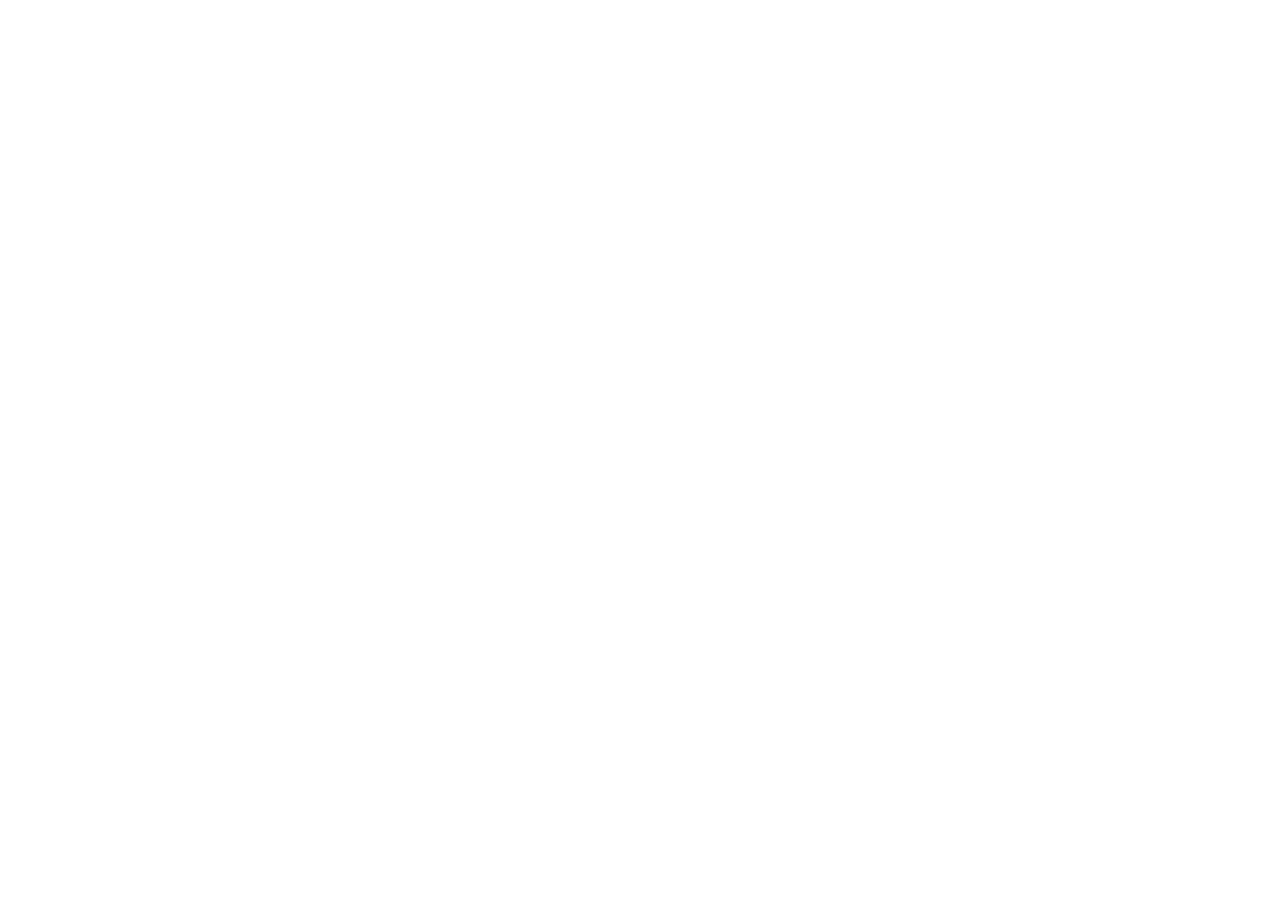
==== animations.html @ 208c0df3 "First commit CSS Handson 5." ====
<!DOCTYPE html>
<html lang="en">
<head>
    <meta charset="UTF-8">
    <meta http-equiv="X-UA-Compatible" content="IE=edge">
    <meta name="viewport" content="width=device-width, initial-scale=1.0">
    <title>Document</title>
</head>
<body>
    
</body>
</html>
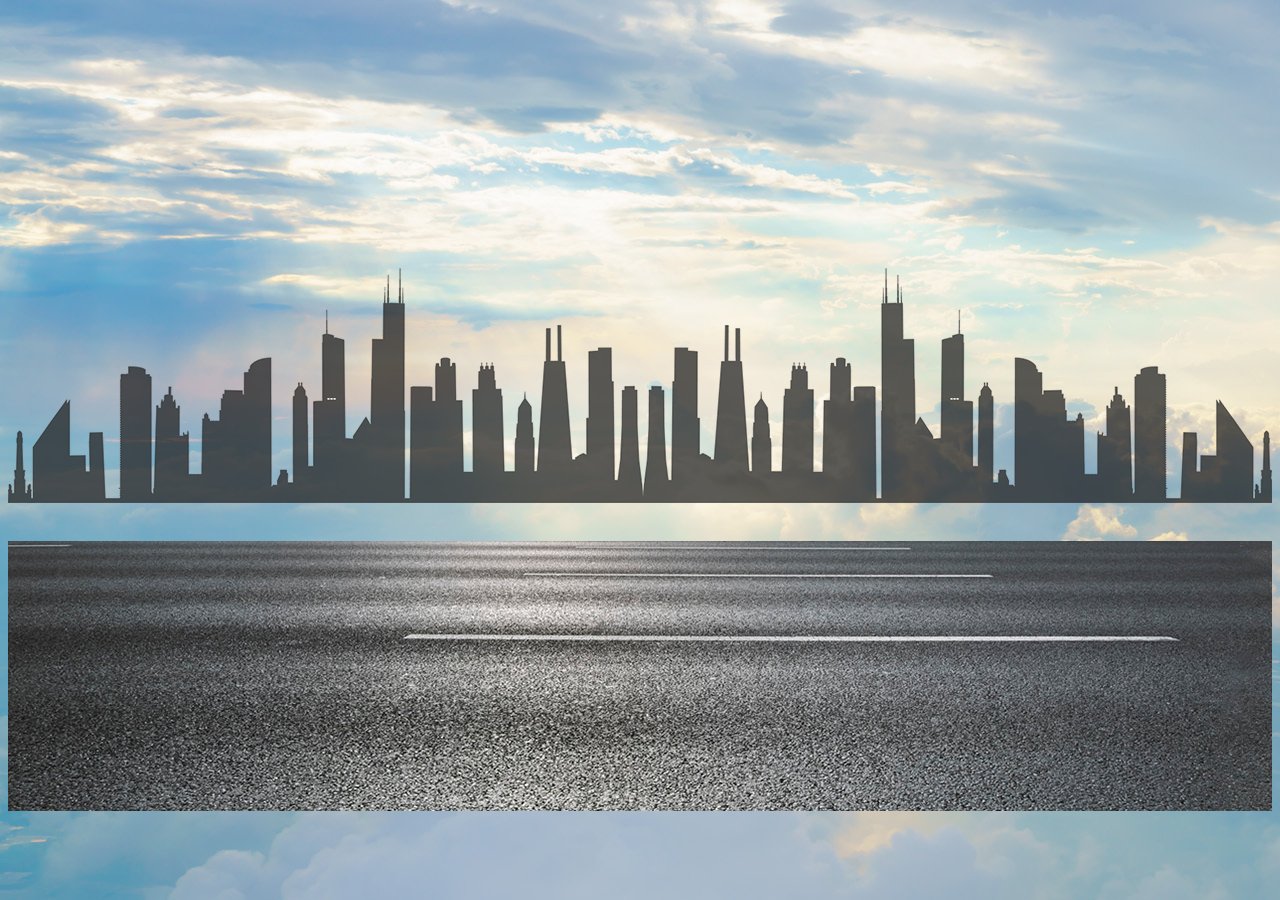
==== commit 32521ab1: "Second Page ompleted" ====
--- a/animations.html
+++ b/animations.html
@@ -4,9 +4,19 @@
     <meta charset="UTF-8">
     <meta http-equiv="X-UA-Compatible" content="IE=edge">
     <meta name="viewport" content="width=device-width, initial-scale=1.0">
+    <link rel="stylesheet" href="styles.css">
     <title>Document</title>
 </head>
-<body>
+<body id="third-body">
+    
+    <div  id="thirdPage-building-div">
+                
+    </div>
+    <div id="thirdPage-road-div">
+
+    </div>
+    
+
     
 </body>
 </html>--- a/styles.css
+++ b/styles.css
@@ -0,0 +1,386 @@
+body{
+    background-color: yellow;
+}
+
+/*  First Page CSS  */
+
+#first-page{
+   width: 100%;
+    margin: auto;
+}
+
+#first-page-table{
+    margin: 10px 30px;
+}
+
+.row-all{
+    margin: 10px 30px;
+    padding: 30px;
+}
+/* Row Wise Margin */
+
+.row-margin{
+    padding-top: 20px;
+    padding-bottom: 0px;
+}
+
+/* First Row */
+#rowone-cardone  {
+    height: 65px;
+    width:65px;
+    background-color: blueviolet;
+}
+
+#rowone-cardtwo  {
+    height: 65px;
+    width:65px;
+    background-color: blueviolet;
+}
+
+#rowone-cardthird  {
+    height: 65px;
+    width:65px;
+    background-color: blueviolet;
+}
+
+/* Second Row  */
+
+#rowtwo-cardone  {
+    height: 65px;
+    width:65px;
+    background-color: grey;
+}
+
+#rowtwo-cardtwo  {
+    height: 65px;
+    width:65px;
+    background-color: grey;
+}
+
+#rowtwo-cardthird  {
+    height: 65px;
+    width:65px;
+    background-color: grey;
+}
+
+/* Third row started */
+#rowthree-cardone  {
+    height: 65px;
+    width:65px;
+    background-color: blueviolet;
+}
+
+#rowthree-cardtwo  {
+    height: 65px;
+    width:65px;
+    background-color: blueviolet;
+}
+
+#rowthree-cardthird  {
+    height: 65px;
+    width:65px;
+    background-color: blueviolet;
+}
+
+/* Fourth Row */
+
+
+#rowfour-cardone  {
+    height: 53px;
+    width:53px;
+    background-color: blueviolet;
+    border: 6px solid blueviolet;;
+}
+
+#rowfour-cardtwo  {
+    height: 53px;
+    width:53px;
+    background-color: rgb(138, 60, 60);
+    border: 6px solid rgb(138, 60, 60); ;
+}
+
+#rowfour-cardthird  {
+    height: 53px;
+    width:53px;
+    background-color: rgb(72, 126, 72);
+    border: 6px solid  rgb(72, 126, 72);;
+}
+
+/* Animation for first Page  First Row */
+
+#rowone-cardone , #rowone-cardtwo, #rowone-cardthird{
+    
+    animation-name: rowone_Pageone;
+    animation-duration: 7s;
+    animation-iteration-count: infinite;
+}
+
+@keyframes rowone_Pageone{
+ 0%{
+    transform: skewX(20deg);
+ }
+ 50%{
+    transform: skewX(-20deg);
+ }
+100%{
+    transform: skewX(20deg);
+}
+}
+
+/* Animation for first Page  Second Row */
+
+#rowtwo-cardone, #rowtwo-cardtwo , #rowtwo-cardthird{
+    animation-name: rowtwo_Pageone;
+    animation-duration: 7s;
+    animation-iteration-count: infinite;
+
+}
+
+@keyframes rowtwo_Pageone{
+    0%{
+       transform: skewY(20deg);
+    }
+    50%{
+       transform: skewY(-20deg);
+    }
+   100%{
+       transform: skewY(20deg);
+   }
+   }
+
+
+/* Animation for first Page  Third  Row */
+
+
+/* 
+
+@keyframes rowthree_Pageone{
+    0%{
+        transform: none;
+    }
+
+    12.5%{
+       transform: rotate(45deg);
+    }
+
+    25%{
+        transform: rotate(90deg);
+     }
+
+     37.5%{
+        transform: rotate(135deg);
+     }
+
+     50%{
+        transform: rotate(180deg);
+     }
+
+     62.5%{
+        transform: rotate(225deg);
+     }
+
+     75%{
+        transform: rotate(270deg);
+     }
+
+     87.5%{
+        transform: rotate(315deg);
+     }
+
+     100%{
+        transform: rotate(360deg);
+     }
+
+
+
+     
+
+   } */
+
+
+   #rowthree-cardone,#rowthree-cardtwo,#rowthree-cardthird{
+    animation-name: rowthree-Pageone;
+    animation-duration: 4s;
+    animation-iteration-count: infinite;
+   }
+
+   @keyframes rowthree-Pageone{
+     from {transform:rotate(0deg)}
+     to{transform: rotate(360deg);}
+     
+   }
+
+
+   /* first Page  fourth row animation first card  */
+
+   #rowfour-cardone{
+    animation-name: rowfour_pageone-cardone;
+    animation-duration: 4s;
+   
+    animation-iteration-count: infinite;
+   }
+
+   @keyframes rowfour_pageone-cardone{
+    from {transform: scaleY(.25);}
+  to {transform: scaleY(1)}
+   }
+
+
+ /* first Page  fourth row animation second Card   */
+   #rowfour-cardtwo{
+    animation-name: rowfour_pageone-cardtwo;
+    animation-duration: 4s;
+   
+    animation-iteration-count: infinite;
+   }
+
+   @keyframes rowfour_pageone-cardtwo{
+    from {transform: scaleX(.25);}
+  to {transform: scaleX(1)}
+   }
+
+    /* first Page  fourth row animation third Card   */
+
+    #rowfour-cardthird{
+        animation-name: rowfour_pageone-cardthird;
+        animation-duration: 4s;
+       
+        animation-iteration-count: infinite;
+       }
+    
+       @keyframes rowfour_pageone-cardthird{
+        from {transform: rotate(0deg);}
+      to {transform: rotate(-90deg)}
+       }
+    
+
+/* Second Page Cards Tranfomation  */
+
+.seondPage_td{
+    height: 150px;
+    width: 150px;
+    background-color: rgb(95, 224, 56);
+    
+}
+
+table.secondPageTable {
+    border-collapse: separate;
+    border-spacing: 20px 10px; 
+    margin-left: 40vw;
+
+  }
+
+
+
+#secondPage-FirstCard, #divA{
+    transition: width 2s;
+}
+#secondPage-FirstCard:hover, #divA:hover{
+    width: 30vw ;
+    transition-timing-function: linear;
+    transition-delay: 0.2s;
+}
+
+
+#secondPage-SecondCard, #divB{
+    transition: width 2s , height 3s;
+}
+
+#secondPage-SecondCard:hover, #divB:hover{
+    width: 28vw ;
+    height: 55vh;
+    transition-delay: 0.4s;
+    transition-timing-function: ease;
+
+}
+
+#secondPage-ThirdCard{
+    transition: width 2s;
+}
+
+
+#secondPage-ThirdCard:hover{
+    width: 30vw ;
+    transition-delay: 0.2s;
+    transition-timing-function: ease;
+}
+
+#secondPage-FourthCard{
+    transition: width 2s;
+}
+
+#secondPage-FourthCard:hover{
+    width: 30vw ;
+    transition-delay: 0.2s;
+    transition-timing-function: ease-out;
+}
+
+#secondPage-FifthCard{
+    transition: width 2s;
+}
+
+#secondPage-FifthCard:hover{
+    width: 30vw ;
+    transition-delay: 0.2s;
+    transition-timing-function: ease-in-out;
+}
+
+#secondPage-SixthCard{
+    transition: width 2s;
+}
+
+#secondPage-SixthCard:hover{
+    width: 30vw ;
+    transition-delay: 0.2s;
+    transition-timing-function: ease-out;
+}
+
+#secondPage-SeventhCard{
+    transition: width 2s;
+}
+
+#secondPage-SeventhCard:hover{
+    width: 30vw ;
+    transition-delay: 0.2s;
+    transition-timing-function: ease-in-out;
+}
+
+.headingOne{
+    margin-left: 45vw;
+}
+
+.secondPage-th{
+    vertical-align: super;
+}
+
+#tempdiv{
+    height: 200px;
+    width: 200px;
+    background-color: aqua;
+}
+
+
+/* Third Page animations  */
+#third-body{
+    background: url(assets/sky.jpg);
+    z-index: 1;
+}
+
+ #thirdPage-building-div{
+    background: url(assets/city.png);
+    background-repeat: repeat-x;    
+    width: 100%;       
+    margin-top: 20%;   
+    height: 40vh;    
+    z-index: 2;
+  
+} 
+
+#thirdPage-road-div{
+    background: url(assets/road.jpg);
+    position: relative;
+    bottom: 2%;
+    width: 100%;
+    height: 30vh;
+    margin-top: -8vh;
+}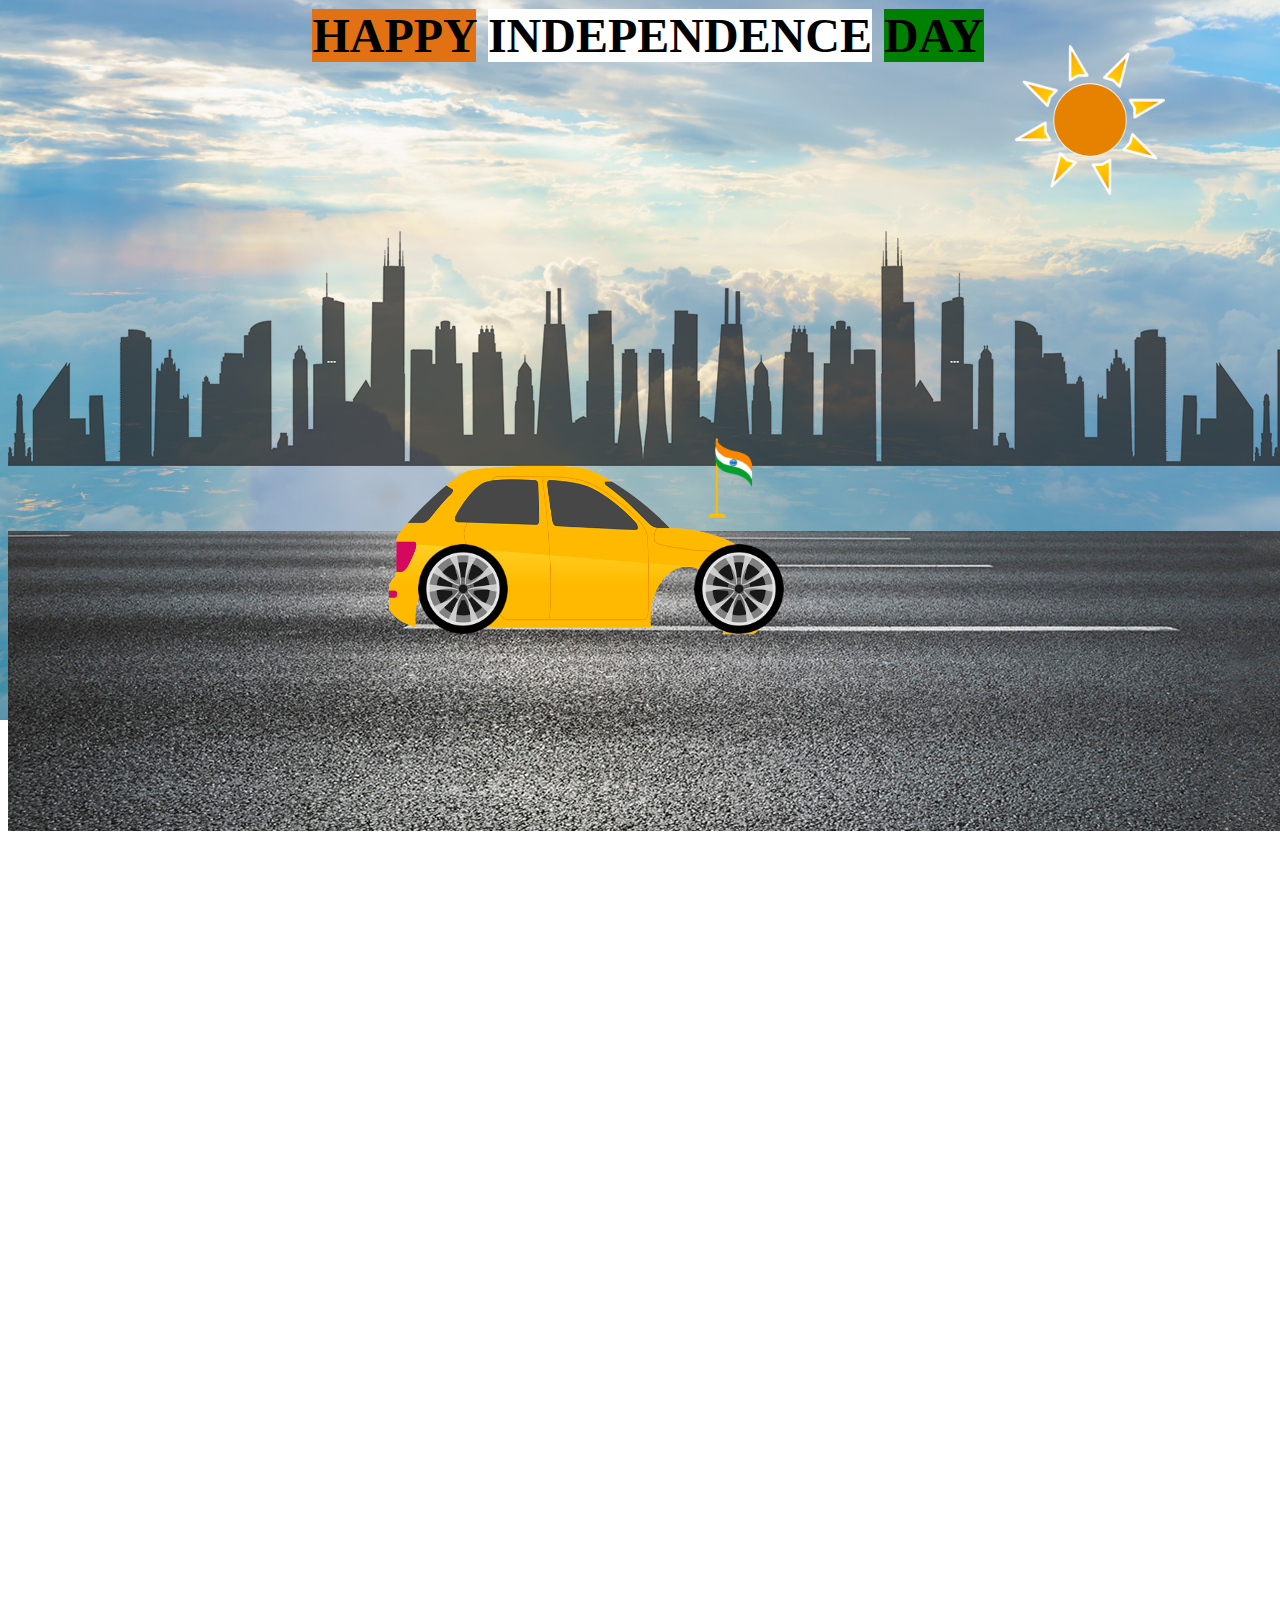
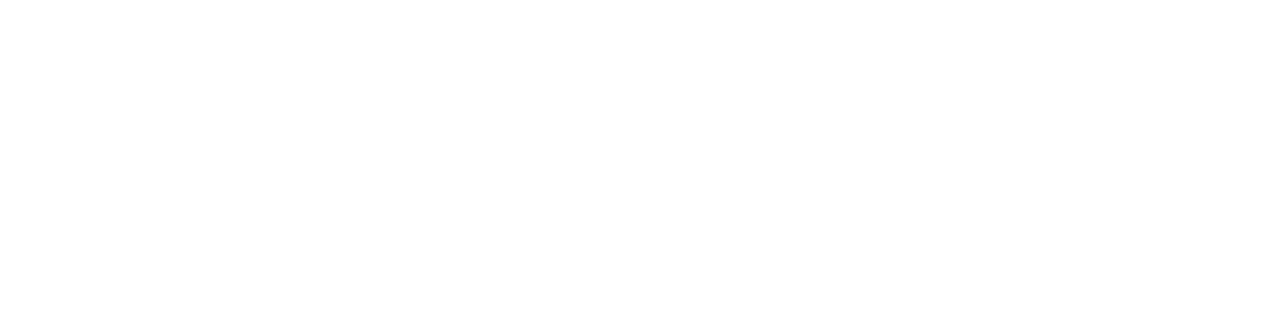
==== commit cb25abaa: "animation done CSS handson 5" ====
--- a/animations.html
+++ b/animations.html
@@ -7,13 +7,32 @@
     <link rel="stylesheet" href="styles.css">
     <title>Document</title>
 </head>
-<body id="third-body">
+<body style="background-color: white;" id="third-body">    
+    <div >
+        <h1 style="text-align: center;margin: 0; padding: 0;font-size: 3em;"><span style="background-color: rgb(226, 113, 20);">HAPPY</span>  <span style="background-color: white;">INDEPENDENCE</span>  <span style="background-color: green;">DAY</span> </h1>
+        <div id="thirdPage-building-div">
+
+           
+                    
+        </div>
+        <div id="thirdPage-road-div">
     
-    <div  id="thirdPage-building-div">
-                
-    </div>
-    <div id="thirdPage-road-div">
-
+        </div>
+        <div class="sun">
+            <img src="assets/sun.png" alt="">
+        </div>
+        <div class="flag">
+            <img src="assets/flag.png" alt="">
+        </div>
+        <div id="thirdpage-car">
+            
+            <div class="carwheel  backwheel">
+                <img src="assets/wheel.png" alt="" >
+            </div>
+            <div class="carwheel frontwheel">
+                <img src="assets/wheel.png" alt="" >
+            </div>
+        </div>
     </div>
     
 
--- a/styles.css
+++ b/styles.css
@@ -28,19 +28,19 @@
 #rowone-cardone  {
     height: 65px;
     width:65px;
-    background-color: blueviolet;
+    background-color: rgb(80, 109, 153);
 }
 
 #rowone-cardtwo  {
     height: 65px;
     width:65px;
-    background-color: blueviolet;
+    background-color: rgb(80, 109, 153);
 }
 
 #rowone-cardthird  {
     height: 65px;
     width:65px;
-    background-color: blueviolet;
+    background-color: rgb(80, 109, 153);
 }
 
 /* Second Row  */
@@ -67,19 +67,19 @@
 #rowthree-cardone  {
     height: 65px;
     width:65px;
-    background-color: blueviolet;
+    background-color: rgb(80, 109, 153);
 }
 
 #rowthree-cardtwo  {
     height: 65px;
     width:65px;
-    background-color: blueviolet;
+    background-color: rgb(80, 109, 153);
 }
 
 #rowthree-cardthird  {
     height: 65px;
     width:65px;
-    background-color: blueviolet;
+    background-color: rgb(80, 109, 153);
 }
 
 /* Fourth Row */
@@ -88,8 +88,8 @@
 #rowfour-cardone  {
     height: 53px;
     width:53px;
-    background-color: blueviolet;
-    border: 6px solid blueviolet;;
+    background-color: rgb(80, 109, 153);
+    border: 6px solid rgb(80, 109, 153);
 }
 
 #rowfour-cardtwo  {
@@ -259,7 +259,7 @@
 .seondPage_td{
     height: 150px;
     width: 150px;
-    background-color: rgb(95, 224, 56);
+    background-color: rgb(113, 205, 85);
     
 }
 
@@ -353,34 +353,135 @@
     vertical-align: super;
 }
 
-#tempdiv{
+/* #tempdiv{
     height: 200px;
     width: 200px;
     background-color: aqua;
-}
+} */
 
 
 /* Third Page animations  */
 #third-body{
     background: url(assets/sky.jpg);
-    z-index: 1;
+    height: 100%;
+    width: 100%;
+    background-repeat: no-repeat;
+    background-size: cover;
+    
 }
 
  #thirdPage-building-div{
     background: url(assets/city.png);
-    background-repeat: repeat-x;    
-    width: 100%;       
-    margin-top: 20%;   
-    height: 40vh;    
+    background-repeat: repeat-x;   
+     
+    width: 900vw;     
+    /* padding-top: 45%;    */
+    height: 190vh;    
+    position: absolute;
+    top: 24%;
     z-index: 2;
+    animation-name: City;
+    animation-timing-function: linear;
+    animation-duration: 4s;
+    animation-iteration-count: infinite;
   
 } 
 
 #thirdPage-road-div{
-    background: url(assets/road.jpg);
+    background: url(assets/road.jpg);       
+    width: 900vw;
+    height: 43vh;
+    position:absolute;
+    background-repeat: repeat-x;     
+    top: 59%;
+    z-index: 3;
+    margin: 0;
+    padding: 0;
+    /* top: 84%;
+     */
+    animation-name: Carmove;
+    animation-timing-function: linear;
+    animation-duration: 4s;
+    animation-iteration-count: infinite;
+}
+
+#thirdpage-car{
+    background-image: url(assets/car.png);
+    height: 50vh;
+    width: 100vw;
+    background-repeat: no-repeat;
+    background-size: 30% 50%;
+    position:absolute;
+    top: 50%;
+    left: 30vw;
+    z-index: 4;
+}
+
+.backwheel img{
     position: relative;
-    bottom: 2%;
-    width: 100%;
-    height: 30vh;
-    margin-top: -8vh;
+    width: 90px;
+    height: 90px;
+    top: 94px;
+    left: 34px;
+    animation-name: wheelRotation;
+    animation-timing-function: linear;
+    animation-duration: 2s;
+    animation-iteration-count: infinite;
+}
+.frontwheel img{
+    position: relative;
+    width: 90px;
+    height: 90px;   
+    left : 310px;
+    animation-name: wheelRotation;
+    animation-timing-function: linear;
+    animation-duration: 2s;
+    animation-iteration-count: infinite;
+}
+
+.flag img{
+    height: 9vw;
+    position: absolute;
+    top: 47vh;
+    left: 52vw;
+    z-index: 7;
+}
+
+.sun img{
+    height: 150px;
+    width:150px;
+    position: absolute;
+    top: 5vh;
+    right: 9vw;
+    animation-name: sun;
+    animation-duration: 4s;
+    animation-timing-function: linear;
+    animation-iteration-count: infinite;
+}
+
+@keyframes wheelRotation {
+    100%{
+        transform: rotate(360deg);
+    }
+    
+}
+
+@keyframes Carmove {
+    100%{
+        transform: translate(-30vw);
+    }
+    
+}
+
+@keyframes City {
+    100%{
+        transform: translate(-30vw);
+    }
+    
+}
+
+@keyframes sun {
+    100%{
+    transform:translate(-5vw);
+    }
 }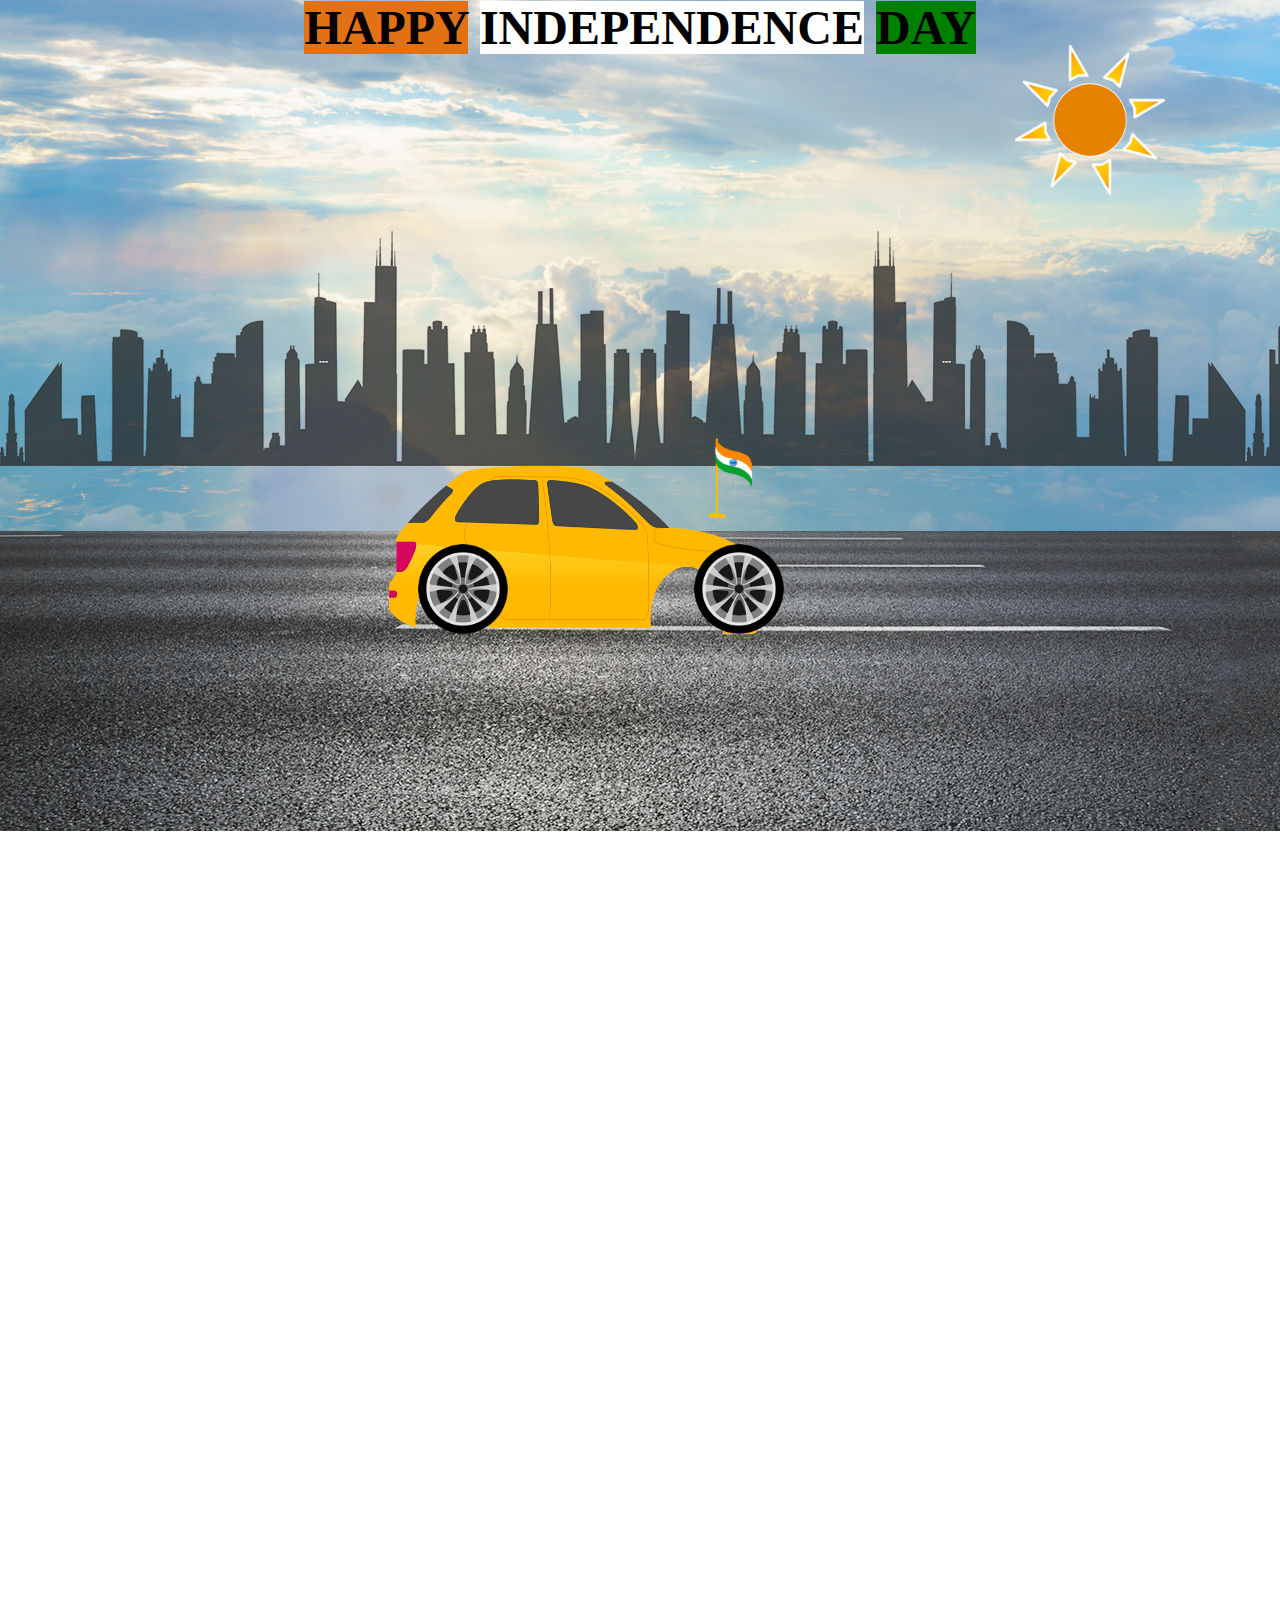
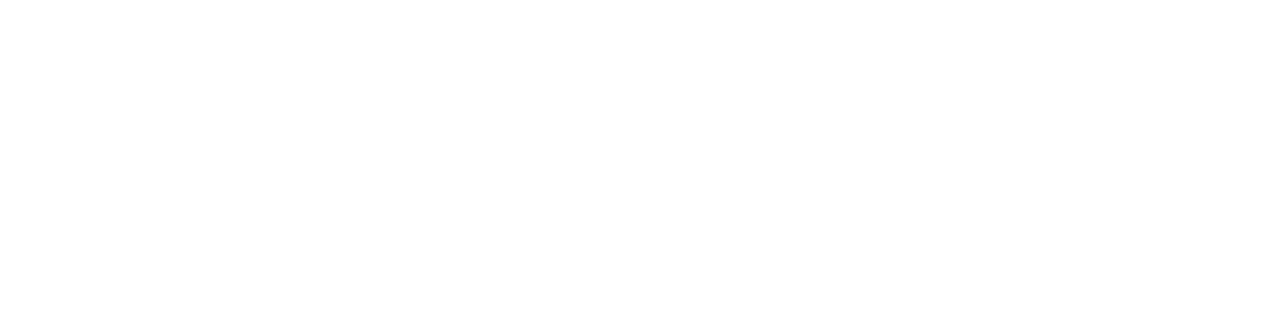
==== commit 74fbed7e: "Third Commit" ====
--- a/animations.html
+++ b/animations.html
@@ -10,7 +10,7 @@
 <body style="background-color: white;" id="third-body">    
     <div >
         <h1 style="text-align: center;margin: 0; padding: 0;font-size: 3em;"><span style="background-color: rgb(226, 113, 20);">HAPPY</span>  <span style="background-color: white;">INDEPENDENCE</span>  <span style="background-color: green;">DAY</span> </h1>
-        <div id="thirdPage-building-div">
+        <div id="thirdPage-building-div" class="border">
 
            
                     
--- a/styles.css
+++ b/styles.css
@@ -1,6 +1,18 @@
 body{
     background-color: yellow;
-}
+    /* border-left: 10px solid green ; */
+    margin: 0;
+    padding: 0;
+    z-index: 8;
+
+    
+   
+}
+/* .border{
+    border-left: 10px solid green;
+    position: fixed;
+    left: 0;
+} */
 
 /*  First Page CSS  */
 
@@ -151,53 +163,6 @@
 
 /* Animation for first Page  Third  Row */
 
-
-/* 
-
-@keyframes rowthree_Pageone{
-    0%{
-        transform: none;
-    }
-
-    12.5%{
-       transform: rotate(45deg);
-    }
-
-    25%{
-        transform: rotate(90deg);
-     }
-
-     37.5%{
-        transform: rotate(135deg);
-     }
-
-     50%{
-        transform: rotate(180deg);
-     }
-
-     62.5%{
-        transform: rotate(225deg);
-     }
-
-     75%{
-        transform: rotate(270deg);
-     }
-
-     87.5%{
-        transform: rotate(315deg);
-     }
-
-     100%{
-        transform: rotate(360deg);
-     }
-
-
-
-     
-
-   } */
-
-
    #rowthree-cardone,#rowthree-cardtwo,#rowthree-cardthird{
     animation-name: rowthree-Pageone;
     animation-duration: 4s;
@@ -363,6 +328,9 @@
 /* Third Page animations  */
 #third-body{
     background: url(assets/sky.jpg);
+    /* border-left: 10px solid green ; */
+    margin: 0;
+    padding: 0;
     height: 100%;
     width: 100%;
     background-repeat: no-repeat;
@@ -372,7 +340,9 @@
 
  #thirdPage-building-div{
     background: url(assets/city.png);
-    background-repeat: repeat-x;   
+    background-repeat: repeat-x; 
+    
+     
      
     width: 900vw;     
     /* padding-top: 45%;    */
